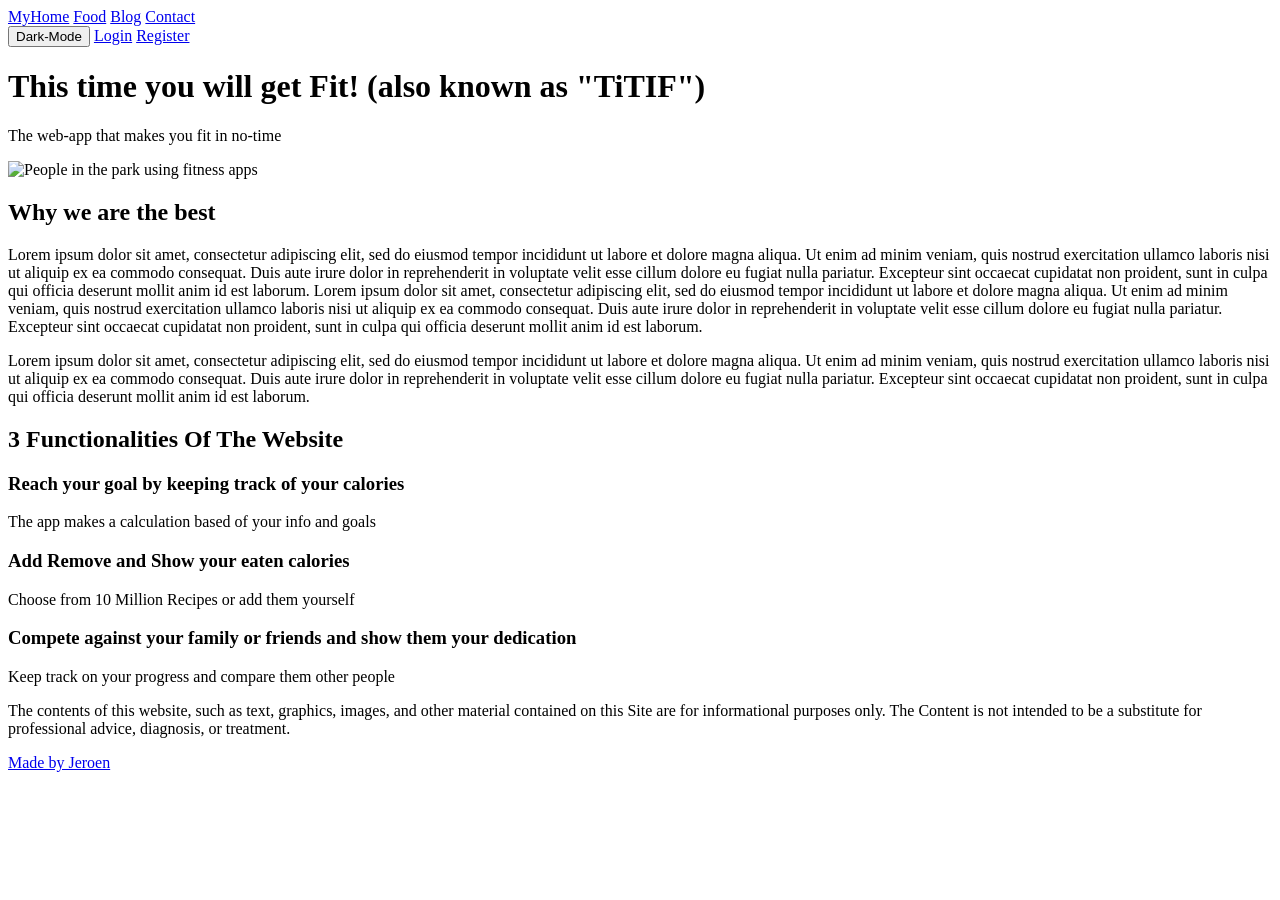
==== index.html @ 80dce0ba "Create index.html Add index" ====
<!DOCTYPE html>
<html lang="en">
<head>
    <meta charset="UTF-8">
    <meta name="viewport" content="width=device-width, initial-scale=1">
    <link rel="stylesheet" href="style.css">
    <title> This time you will get Fit! (also know as "TiTIF") </title>

</head>
<body>

<header class="header-my">
    <div class="nav-bar">
        <nav>
            <a href="#MyHome">MyHome</a>
            <a href="food-and-drink.html">Food</a>
            <a href="#Blog">Blog</a>
            <a href="#Contact">Contact</a>
        </nav>
        <nav>
            <button type="button" class="darkmode">Dark-Mode</button>
            <a href="#Login">Login</a>
            <a href="Register.html">Register</a>
        </nav>
    </div>

    <div class="header-title">
        <h1>This time you will get Fit! (also known as "TiTIF")</h1>
        <p>The web-app that makes you fit in no-time</p>
    </div>
</header>

<main>
    <section class="outer-container">
        <article class="block2">
            <img src="Weight.jpeg" alt="People in the park using fitness apps">
        </article>

        <article class="block2">


            <h2>Why we are the best</h2>
            <p>Lorem ipsum dolor sit amet, consectetur adipiscing elit, sed do eiusmod tempor incididunt ut labore et
                dolore magna aliqua. Ut enim ad minim veniam, quis nostrud exercitation ullamco laboris nisi ut aliquip
                ex ea commodo consequat. Duis aute irure dolor in reprehenderit in voluptate velit esse cillum dolore eu
                fugiat nulla pariatur. Excepteur sint occaecat cupidatat non proident, sunt in culpa qui officia
                deserunt mollit anim id est laborum.
                Lorem ipsum dolor sit amet, consectetur adipiscing elit, sed do eiusmod tempor incididunt ut labore et
                dolore magna aliqua. Ut enim ad minim veniam, quis nostrud exercitation ullamco laboris nisi ut aliquip
                ex ea commodo consequat. Duis aute irure dolor in reprehenderit in voluptate velit esse cillum dolore eu
                fugiat nulla pariatur. Excepteur sint occaecat cupidatat non proident, sunt in culpa qui officia
                deserunt mollit anim id est laborum.
            </p>

            <p>
                Lorem ipsum dolor sit amet, consectetur adipiscing elit, sed do eiusmod tempor incididunt ut labore et
                dolore magna aliqua. Ut enim ad minim veniam, quis nostrud exercitation ullamco laboris nisi ut aliquip
                ex ea commodo consequat. Duis aute irure dolor in reprehenderit in voluptate velit esse cillum dolore eu
                fugiat nulla pariatur. Excepteur sint occaecat cupidatat non proident, sunt in culpa qui officia
                deserunt mollit anim id est laborum.
            </p>
        </article>

    </section>
    <h2 id="middle-header"> 3 Functionalities Of The Website</h2>
    <section class="container">

        <article class="block">
            <h3>Reach your goal by keeping track of your calories</h3>
            <p>The app makes a calculation based of your info and goals</p>
        </article>
        <article class="block">
            <h3>Add Remove and Show your eaten calories</h3>
            <p>Choose from 10 Million Recipes or add them yourself</p>
        </article>

        <article class="block">
            <h3>Compete against your family or friends and show them your dedication</h3>
            <p>Keep track on your progress and compare them other people</p>
        </article>


    </section>


</main>

<footer>

    <p>

        The contents of this website, such as text, graphics, images, and other material contained on this Site
        are for informational purposes only. The Content is not intended to be a substitute for professional
        advice, diagnosis, or treatment.
    </p>
    <nav class="made-by">
        <a href="https://www.linkedin.com/in/jdbrocken" target="_blank"> Made by Jeroen</a>

    </nav>


</footer>

</body>
</html>
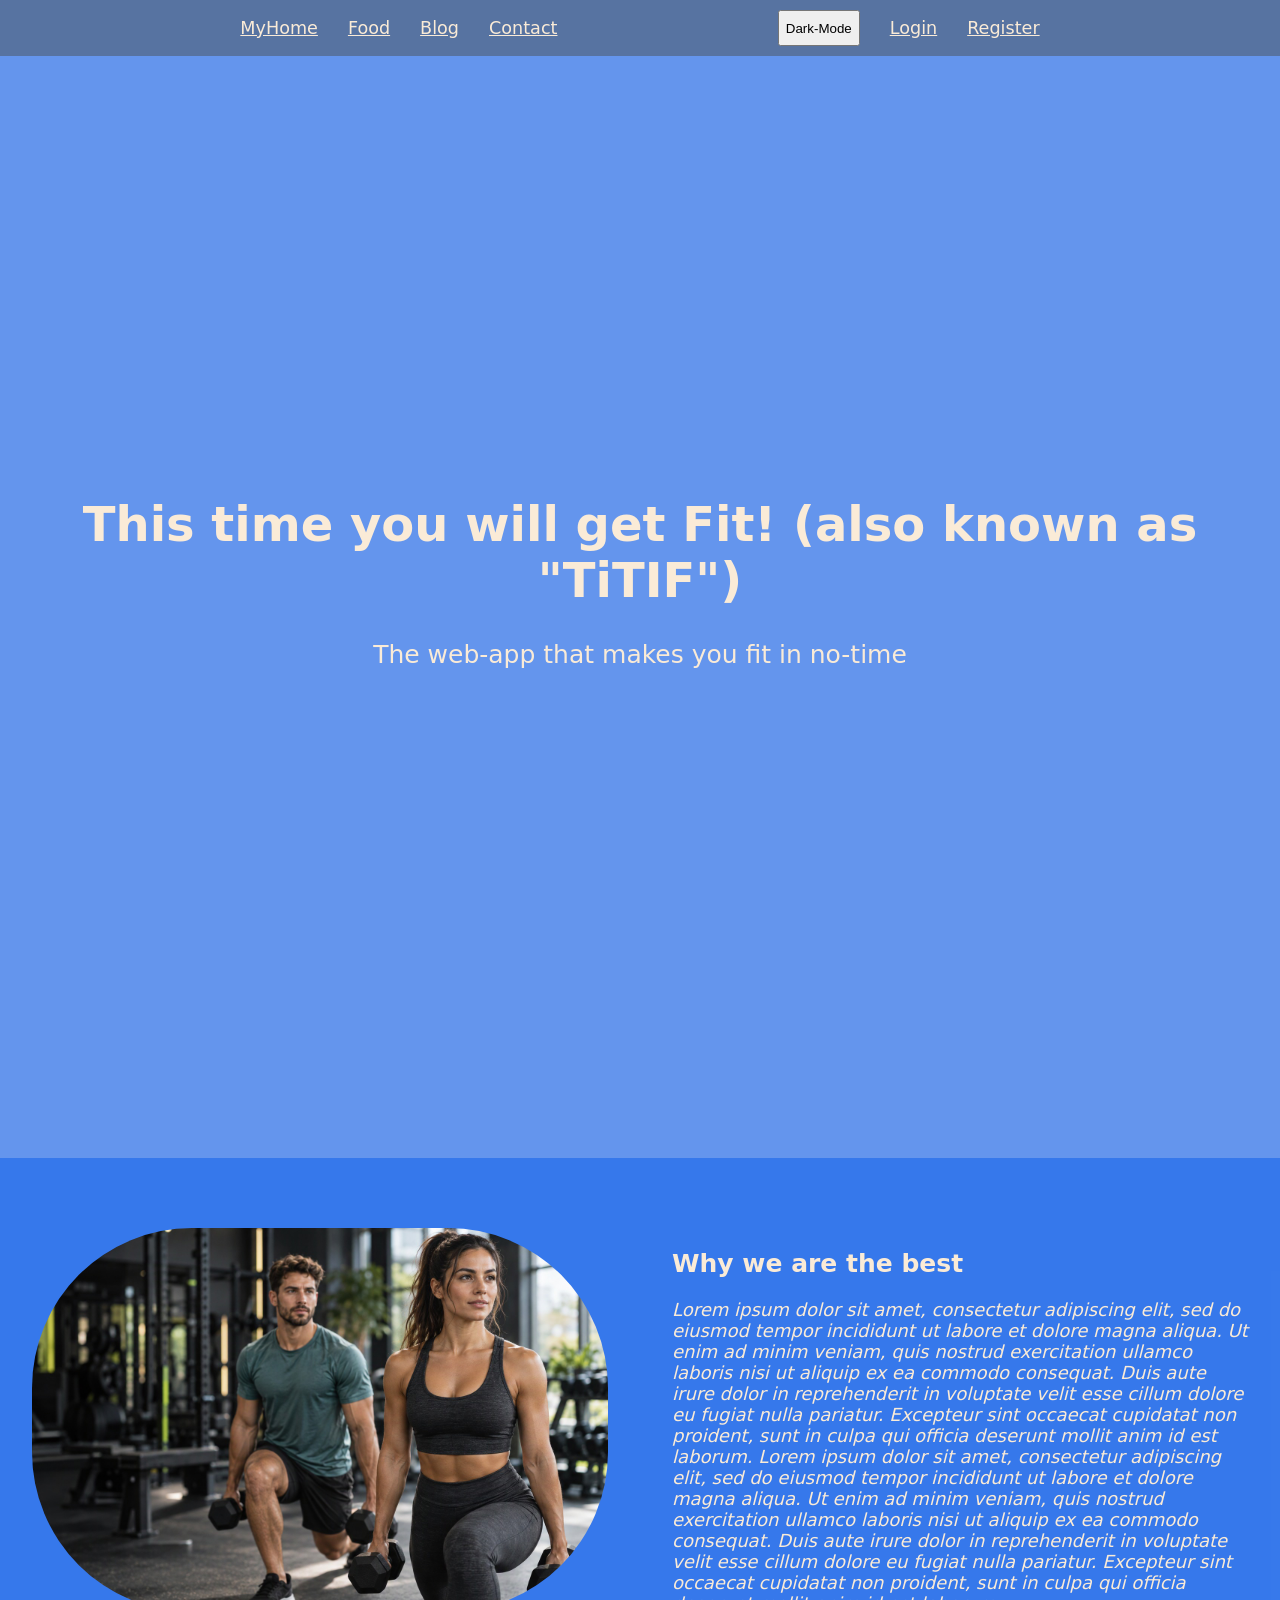
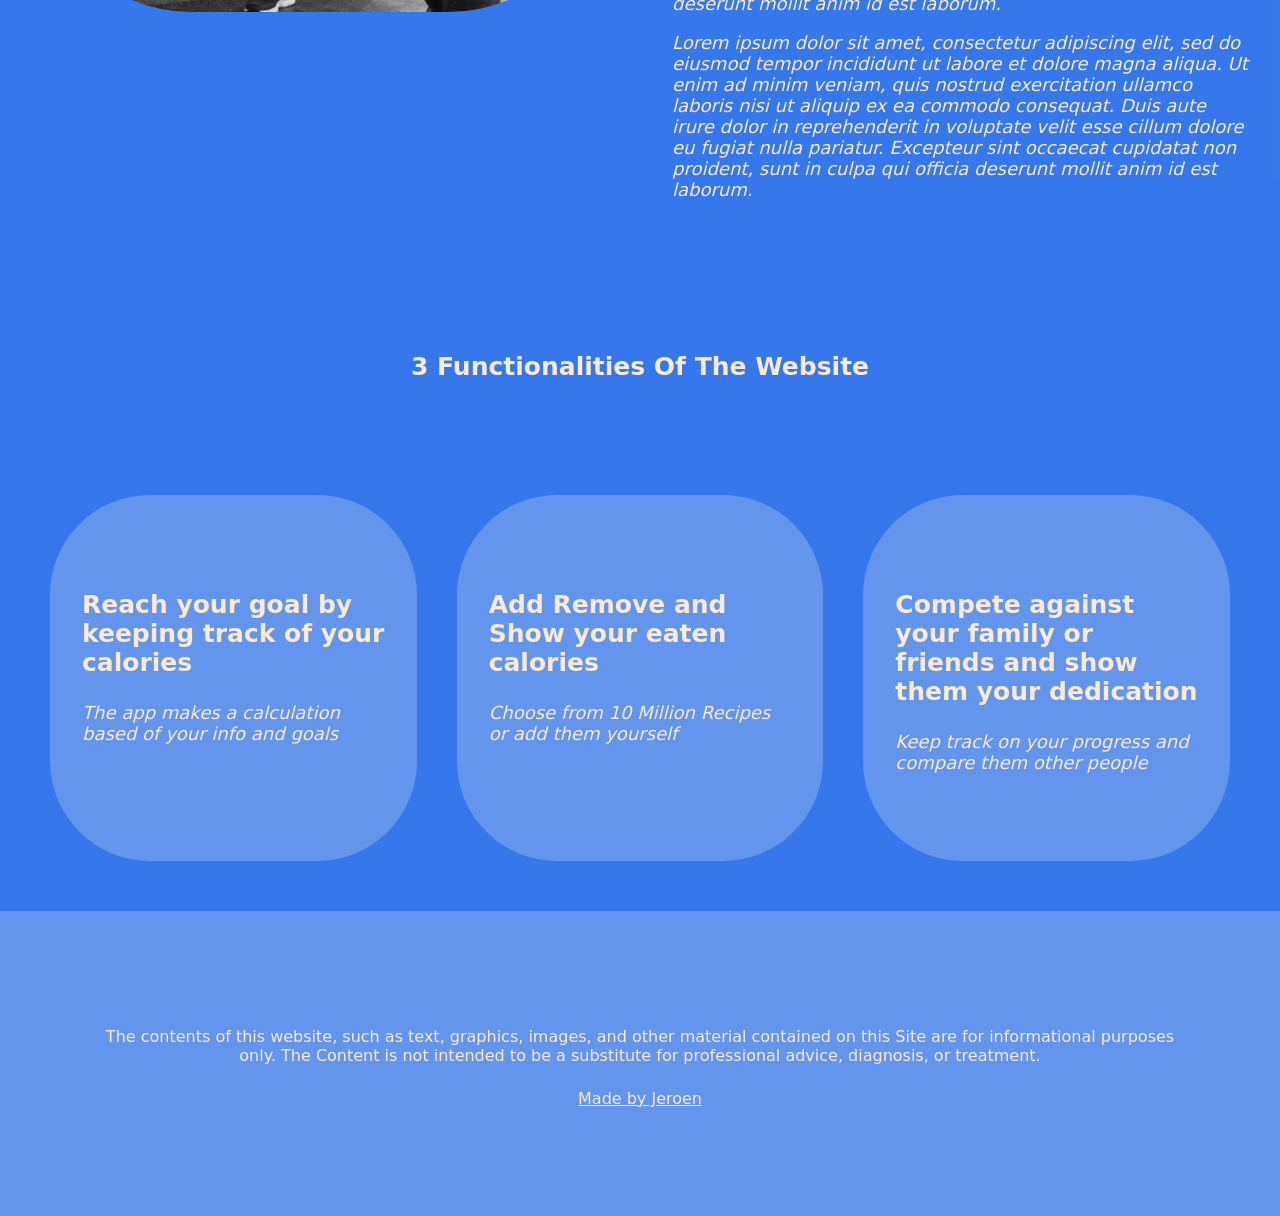
==== commit 65a6813d: "Update index.html yes" ====
--- a/index.html
+++ b/index.html
@@ -20,7 +20,7 @@
         <nav>
             <button type="button" class="darkmode">Dark-Mode</button>
             <a href="#Login">Login</a>
-            <a href="Register.html">Register</a>
+            <a href="register.html">Register</a>
         </nav>
     </div>
 
--- a/style.css
+++ b/style.css
@@ -0,0 +1,256 @@
+h1, h2, h3, h4, h5, p {
+    font-size: 25px;
+    font-family: system-ui, "Segoe UI", Roboto, Helvetica, Arial, sans-serif, "Apple Color Emoji", "Segoe UI Emoji", "Segoe UI Symbol";
+    color: antiquewhite;
+}
+
+
+.header-my {
+    background-color: cornflowerblue;
+    text-align: center;
+    padding: 17em 1em;
+}
+
+
+header h1 {
+    font-size: 3rem;
+}
+
+body {
+    margin: 0;
+}
+
+.nav-bar {
+    display: flex;
+    justify-content: space-evenly;
+    align-items: center;
+    padding: 10px 20px;
+    background-color: rgb(87 115 161);
+
+    position: fixed;
+    top: 0;
+    left: 0;
+    right: 0;
+
+}
+
+nav {
+    display: flex;
+    gap: 30px;
+
+}
+
+nav a {
+    display: block;
+    color: antiquewhite;
+    padding: 8px 0;
+    font-size: 1.1rem;
+
+
+}
+
+
+.header-title {
+    padding: 12em 20px;
+}
+
+.container {
+    display: grid;
+    grid-template-columns: repeat(3, 1fr);
+    background-color: rgb(8 91 233 / 0.49);
+    align-items: stretch;
+    padding: 50px;
+    gap: 40px;
+
+}
+
+.block {
+    background-color: cornflowerblue;
+    padding: 70px 2rem;
+    border-radius: 100px;
+    color: white;
+}
+
+.block2 {
+    background-color: rgb(8 91 233 / 0.49);
+    padding: 70px 2rem;
+    color: antiquewhite;
+    text-align: start;
+
+}
+
+.block-login {
+    background-color: cornflowerblue;
+    min-height: 100vh;
+    padding: 100px 1rem 2rem;
+    box-sizing: border-box;
+    text-align: center;
+    display: flex;
+    flex-direction: column;
+    justify-content: center;
+    align-items: center;
+
+}
+
+.register-field {
+    width: 100%;
+    max-width: 450px;
+}
+
+.banner, footer {
+    padding: 20px;
+}
+
+article p {
+    font-size: 18px;
+    font-style: italic;
+
+}
+
+main {
+    background-color: cornflowerblue;
+}
+
+
+#middle-header {
+    margin: 0;
+    text-align: center;
+    background-color: rgb(8 91 233 / 0.49);
+    padding: 5% 0;
+
+}
+
+.outer-container {
+    display: grid;
+    grid-template-columns: repeat(2, 1fr);
+
+}
+
+.outer-grid {
+    display: grid;
+    grid-template-columns: repeat(2, 1fr);
+    grid-auto-columns: 1fr;
+    grid-auto-flow: column;
+
+
+}
+
+.outer-container img {
+    width: 100%;
+    height: auto;
+    object-fit: cover;
+    display: block;
+    border-radius: 10rem;
+
+}
+
+footer {
+    background-color: cornflowerblue;
+    padding: 100px;
+    text-align: center;
+}
+
+.footer-register {
+    background-color: rgb(100 149 237 / 0.8);
+    padding: 100px;
+    text-align: center;
+}
+
+footer a, footer p {
+    font-size: 1rem;
+}
+
+.made-by {
+    justify-content: center;
+}
+
+
+.regi-container {
+    padding: 16px;
+    box-sizing: border-box;
+}
+
+
+input {
+    width: 100%;
+    padding: 15px;
+    margin: 5px 0 20px 0;
+    display: inline-block;
+    border: none;
+    background: white;
+}
+
+
+.register-button {
+    background-color: #072454;
+    color: antiquewhite;
+    padding: 16px 20px;
+    margin: 8px 0;
+    width: 100%;
+    border: none;
+}
+
+a {
+    font-size: 18px;
+    font-family: system-ui, "Segoe UI", Roboto, Helvetica, Arial, sans-serif, "Apple Color Emoji", "Segoe UI Emoji", "Segoe UI Symbol";
+    color: antiquewhite;
+}
+
+
+b {
+    color: antiquewhite;
+}
+
+.container-login {
+    font-size: small;
+}
+
+
+@media (max-width: 600px) {
+    .outer-grid,
+    .container {
+        grid-template-columns: 1fr;
+    }
+
+    .outer-container{
+        grid-template-columns: 1fr;
+    }
+
+    .outer-grid{
+        grid-template-columns: 1fr;
+        grid-auto-flow: row;
+    }
+
+   input{
+       box-sizing: border-box;
+   }
+
+   label{
+       display: block;
+       text-align: center;
+   }
+
+
+    .nav-bar {
+        flex-direction: column;
+    }
+
+    nav {
+        flex-wrap: wrap;
+        justify-content: center;
+    }
+
+    .block-login {
+        padding-top: 170px;
+    }
+
+    .header-my,
+    .header-title {
+        padding: 5em 1em;
+    }
+
+    footer {
+        padding: 40px 20px;
+    }
+}
+
